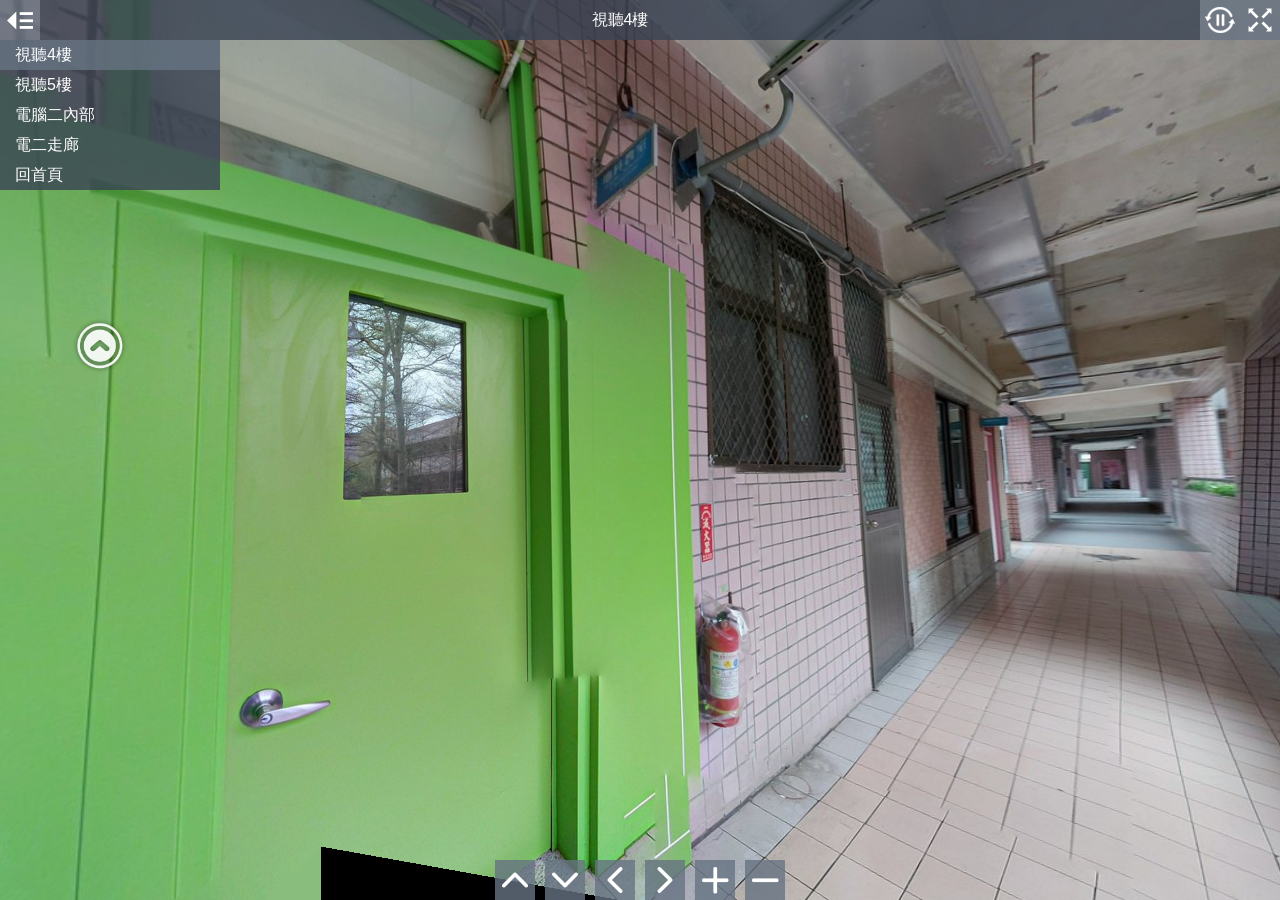
==== audio/index.html @ 64624e37 "audio" ====
<!DOCTYPE html>
<html>
<head>
<title>視聽大樓</title>
<meta charset="utf-8">
<meta name="viewport" content="target-densitydpi=device-dpi, width=device-width, initial-scale=1.0, maximum-scale=1.0, minimum-scale=1.0, user-scalable=no, minimal-ui" />
<style> @-ms-viewport { width: device-width; } </style>
<link rel="stylesheet" href="vendor/reset.min.css">
<link rel="stylesheet" href="style.css">
</head>
<body class="multiple-scenes view-control-buttons">

<div id="pano"></div>

<div id="sceneList">
  <ul class="scenes">
    
      <a href="javascript:void(0)" class="scene" data-id="0-4">
        <li class="text">視聽4樓</li>
      </a>
    
      <a href="javascript:void(0)" class="scene" data-id="1-5">
        <li class="text">視聽5樓</li>
      </a>
    
      <a href="javascript:void(0)" class="scene" data-id="2-">
        <li class="text">電腦二內部</li>
      </a>
    
      <a href="javascript:void(0)" class="scene" data-id="3-">
        <li class="text">電二走廊</li>
      </a>
	  <a href=../ssshhome/ class="scene">
        <li class="text">回首頁</li>
      </a>
    
  </ul>
</div>

<div id="titleBar">
  <h1 class="sceneName"></h1>
</div>

<a href="javascript:void(0)" id="autorotateToggle">
  <img class="icon off" src="img/play.png">
  <img class="icon on" src="img/pause.png">
</a>

<a href="javascript:void(0)" id="fullscreenToggle">
  <img class="icon off" src="img/fullscreen.png">
  <img class="icon on" src="img/windowed.png">
</a>

<a href="javascript:void(0)" id="sceneListToggle">
  <img class="icon off" src="img/expand.png">
  <img class="icon on" src="img/collapse.png">
</a>

<a href="javascript:void(0)" id="viewUp" class="viewControlButton viewControlButton-1">
  <img class="icon" src="img/up.png">
</a>
<a href="javascript:void(0)" id="viewDown" class="viewControlButton viewControlButton-2">
  <img class="icon" src="img/down.png">
</a>
<a href="javascript:void(0)" id="viewLeft" class="viewControlButton viewControlButton-3">
  <img class="icon" src="img/left.png">
</a>
<a href="javascript:void(0)" id="viewRight" class="viewControlButton viewControlButton-4">
  <img class="icon" src="img/right.png">
</a>
<a href="javascript:void(0)" id="viewIn" class="viewControlButton viewControlButton-5">
  <img class="icon" src="img/plus.png">
</a>
<a href="javascript:void(0)" id="viewOut" class="viewControlButton viewControlButton-6">
  <img class="icon" src="img/minus.png">
</a>

<script src="vendor/screenfull.min.js" ></script>
<script src="vendor/bowser.min.js" ></script>
<script src="vendor/marzipano.js" ></script>

<script src="data.js"></script>
<script src="index.js"></script>

</body>
</html>
---- audio/style.css ----
* {
  -webkit-box-sizing: border-box;
  -moz-box-sizing: border-box;
  box-sizing: border-box;
  -moz-user-select: none;
  -webkit-user-select: none;
  -ms-user-select: none;
  user-select: none;
  -ms-text-size-adjust: none;
  -moz-text-size-adjust: none;
  -webkit-text-size-adjust: none;
  text-size-adjust: none;
  -webkit-user-drag: none;
  -webkit-touch-callout: none;
  -ms-content-zooming: none;
  -webkit-tap-highlight-color: rgba(0,0,0,0);
}

html, body {
  width: 100%;
  height: 100%;
  padding: 0;
  margin: 0;
  overflow: hidden;
  font-family: "Helvetica Neue", Helvetica, Arial, sans-serif;
  font-size: 16px;
  background-color: #000;
  color: #fff;
}

a, a:hover, a:active, a:visited {
  text-decoration: none;
  color: inherit;
}

#pano {
  position: absolute;
  top: 0;
  left: 0;
  width: 100%;
  height: 100%;
  overflow: hidden;
}

#titleBar {
  position: absolute;
  top: 0;
  left: 0;
  right: 40px;
  height: 40px;
  text-align: center;
}

.mobile #titleBar {
  height: 50px;
  right: 50px;
}

/* If there is a fullscreen button the title bar must make space for it */
body.fullscreen-enabled #titleBar {
  right: 80px;
}

body.fullscreen-enabled.mobile #titleBar {
  right: 100px;
}

/* If there are multiple scenes the title bar must make space for the scene list toggle */
body.multiple-scenes #titleBar {
  left: 40px;
}

body.multiple-scenes.mobile #titleBar {
  left: 50px;
}

#titleBar .sceneName {
  width: 100%;
  height: 100%;
  line-height: 30px;
  padding: 5px;
  background-color: rgb(58,68,84);
  background-color: rgba(58,68,84,0.8);
  overflow: hidden;
  text-overflow: ellipsis;
  white-space: nowrap;

  -moz-user-select: text;
  -webkit-user-select: text;
  -ms-user-select: text;
  user-select: text;
}

.mobile #titleBar .sceneName {
  line-height: 40px;
}

#fullscreenToggle {
  display: none;
  position: absolute;
  top: 0;
  right: 0;
  width: 40px;
  height: 40px;
  padding: 5px;
  background-color: rgb(103,115,131);
  background-color: rgba(103,115,131,0.8);
}

.mobile #fullscreenToggle {
  width: 50px;
  height: 50px;
}

body.fullscreen-enabled #fullscreenToggle {
  display: block;
}

#fullscreenToggle .icon {
  position: absolute;
  top: 5px;
  right: 5px;
  width: 30px;
  height: 30px;
}

.mobile #fullscreenToggle .icon {
  top: 10px;
  right: 10px;
}

#fullscreenToggle .icon.on {
  display: none;
}

#fullscreenToggle .icon.off {
  display: block;
}

#fullscreenToggle.enabled .icon.on {
  display: block;
}

#fullscreenToggle.enabled .icon.off {
  display: none;
}

#autorotateToggle {
  display: block;
  position: absolute;
  top: 0;
  right: 0;
  width: 40px;
  height: 40px;
  padding: 5px;
  background-color: rgb(103,115,131);
  background-color: rgba(103,115,131,0.8);
}

.mobile #autorotateToggle {
  width: 50px;
  height: 50px;
}

/* If there is a fullscreen button, autorotate must placed a bit to the left */
body.fullscreen-enabled #autorotateToggle {
  right: 40px;
}

body.fullscreen-enabled.mobile #autorotateToggle {
  right: 50px;
}

#autorotateToggle .icon {
  position: absolute;
  top: 5px;
  right: 5px;
  width: 30px;
  height: 30px;
}

.mobile #autorotateToggle .icon {
  top: 10px;
  right: 10px;
}

#autorotateToggle .icon.on {
  display: none;
}

#autorotateToggle .icon.off {
  display: block;
}

#autorotateToggle.enabled .icon.on {
  display: block;
}

#autorotateToggle.enabled .icon.off {
  display: none;
}

#sceneListToggle {
  position: absolute;
  top: 0;
  left: 0;
  width: 40px;
  height: 40px;
  padding: 5px;
  background-color: rgb(103,115,131);
  background-color: rgba(103,115,131,0.8);
}

.mobile #sceneListToggle {
  width: 50px;
  height: 50px;
}

#sceneListToggle .text {
  position: absolute;
  top: 5px;
  left: 15px;
  width: 100%;
  line-height: 30px;
}

#sceneListToggle .icon {
  position: absolute;
  top: 5px;
  right: 5px;
  width: 30px;
  height: 30px;
}

.mobile #sceneListToggle .icon {
  top: 10px;
  right: 10px;
}

#sceneListToggle .icon.on {
  display: none;
}

#sceneListToggle .icon.off {
  display: block;
}

#sceneListToggle.enabled .icon.on {
  display: block;
}

#sceneListToggle.enabled .icon.off {
  display: none;
}

#sceneList {
  position: absolute;
  top: 0;
  left: -220px;
  padding-top: 40px;
  width: 220px;
  max-height: 100%;
  overflow-x: hidden;
  overflow-y: auto;
  margin-left: 0;
  -webkit-transition: margin-left 0.5s ease-in-out;
  transition: margin-left 0.5s ease-in-out;
}

.mobile #sceneList {
  padding-top: 50px;
}

#sceneList .scenes {
  width: 100%;
  background-color: rgb(58,68,84);
  background-color: rgba(58,68,84,0.8);
}

.mobile #sceneList {
  width: 100%;
  height: 100%;
  left: -100%;
}

.mobile #sceneList.enabled {
  margin-left: 100%;
}

.mobile #sceneList .scenes {
  height: 100%;
}

#sceneList.enabled {
  margin-left: 220px;
}

#sceneList .scene {
  display: block;
  width: 100%;
  height: 30px;
}

.mobile #sceneList .scene {
  height: 40px;
}

#sceneList .scene .text {
  width: 100%;
  height: 100%;
  padding: 0 15px;
  line-height: 30px;
  overflow: hidden;
  text-overflow: ellipsis;
  white-space: nowrap;
}

.mobile #sceneList .scene .text {
  line-height: 40px;
}

.no-touch #sceneList .scene:hover {
  background-color: rgb(103,115,131);
  background-color: rgba(103,115,131,0.8);
}

#sceneList .scene.current {
  background-color: rgb(103,115,131);
  background-color: rgba(103,115,131,0.8);
}

/* Hide scene list when only a single scene exists */
body.single-scene #sceneList, body.single-scene #sceneListToggle {
  display: none;
}

/* Link hotspot */

.link-hotspot {
  width: 60px;
  height: 60px;
  margin-left: -30px;
  margin-top: -30px;
  opacity: 0.9;
  -webkit-transition: opacity 0.2s;
  transition: opacity 0.2s;
}

.no-touch .link-hotspot:hover {
  opacity: 1;
}

.mobile .link-hotspot {
  width: 70px;
  height: 70px;
}

.link-hotspot-icon {
  width: 100%;
  height: 100%;
  cursor: pointer;
}

.link-hotspot-tooltip {
  position: absolute;
  left: 100%;
  top: 14px; /* ( 60 - (16 + 2*8) ) / 2 */

  margin-left: 3px;

  font-size: 16px;

  max-width: 300px;

  padding: 8px 10px;

  border-radius: 5px;

  background-color: rgb(58,68,84);
  background-color: rgba(58,68,84,0.8);

  color: #fff;

  white-space: nowrap;
  text-overflow: ellipsis;
  overflow: hidden;

  cursor: pointer;

  opacity: 0;

  -ms-transform: translateX(-8px);
  -webkit-transform: translateX(-8px);
  transform: translateX(-8px);

  -webkit-transition: -ms-transform 0.3s,
                      -webkit-transform 0.3s,
                      transform 0.3s,
                      opacity 0.3s;
  transition: -ms-transform 0.3s,
              -webkit-transform 0.3s,
              transform 0.3s,
              opacity 0.3s;
}

.mobile .link-hotspot {
  top: 19px; /* ( 70 - (16 + 2*8) ) / 2 */
}

.no-touch .link-hotspot:hover .link-hotspot-tooltip {
  opacity: 1;
  -ms-transform: translateX(0);
  -webkit-transform: translateX(0);
  transform: translateX(0);
}

/* Prevent tooltip from triggering */
.link-hotspot-tooltip {
  pointer-events: none;
}
.no-touch .link-hotspot:hover .link-hotspot-tooltip {
  pointer-events: all;
}

/* Fallback mode without pointer-events (IE8-10) */
.tooltip-fallback .link-hotspot-tooltip {
  display: none;
}
.no-touch .tooltip-fallback .link-hotspot:hover .link-hotspot-tooltip {
  display: block;
}

/* Info hotspot */

.info-hotspot {
  line-height: 1.2em;
  opacity: 0.9;
  -webkit-transition: opacity 0.2s 0.2s;
  transition: opacity 0.2s 0.2s;
}

.no-touch .info-hotspot:hover {
  opacity: 1;
  -webkit-transition: opacity 0.2s;
  transition: opacity 0.2s;
}

.info-hotspot.visible {
  opacity: 1;
}

.info-hotspot .info-hotspot-header {
  width: 40px;
  height: 40px;
  border-radius: 20px;
  background-color: rgb(103,115,131);
  cursor: pointer;
  -webkit-transition: width 0.3s ease-in-out 0.5s,
                      border-radius 0.3s ease-in-out 0.5s;
  transition: width 0.3s ease-in-out 0.5s,
              border-radius 0.3s ease-in-out 0.5s;
}

.mobile .info-hotspot .info-hotspot-header {
  width: 50px;
  height: 50px;
  border-radius: 25px;
}

.desktop.no-touch .info-hotspot .info-hotspot-header:hover {
  width: 260px;
  border-radius: 5px;
  -webkit-transition: width 0.3s ease-in-out,
                      border-radius 0.3s ease-in-out;
  transition: width 0.3s ease-in-out,
              border-radius 0.3s ease-in-out;
}

.desktop .info-hotspot.visible .info-hotspot-header,
.desktop.no-touch .info-hotspot.visible .info-hotspot-header:hover {
  width: 260px;
  border-radius: 5px;
  border-top-right-radius: 0;
  border-bottom-right-radius: 0;
  border-bottom-left-radius: 0;
  -webkit-transition: width 0.3s ease-in-out,
                      border-radius 0.3s ease-in-out;
  transition: width 0.3s ease-in-out,
              border-radius 0.3s ease-in-out;
}

.info-hotspot .info-hotspot-icon-wrapper {
  width: 40px;
  height: 40px;
}

.mobile .info-hotspot .info-hotspot-icon-wrapper {
  width: 50px;
  height: 50px;
}

.info-hotspot .info-hotspot-icon {
  width: 90%;
  height: 90%;
  margin: 5%;
}

.info-hotspot .info-hotspot-title-wrapper {
  position: absolute;
  left: 40px;
  top: 0;
  width: 0;
  height: 40px;
  padding: 0;
  overflow: hidden;
  -webkit-transition: width 0s 0.4s,
                      padding 0s 0.4s;
  transition: width 0s 0.4s,
              padding 0s 0.4s;
}

.desktop .info-hotspot.visible .info-hotspot-title-wrapper,
.desktop.no-touch .info-hotspot .info-hotspot-header:hover .info-hotspot-title-wrapper {
  width: 220px;
  padding: 0 5px;
  -webkit-transition: width 0s 0.4s,
                      padding 0s 0.4s;
  transition: width 0s 0.4s,
              padding 0s 0.4s;
}

.info-hotspot .info-hotspot-title-wrapper:before {
  content: '';
  display: inline-block;
  vertical-align: middle;
  height: 100%;
}

.info-hotspot .info-hotspot-title {
  display: inline-block;
  vertical-align: middle;

  -moz-user-select: text;
  -webkit-user-select: text;
  -ms-user-select: text;
  user-select: text;
}

.info-hotspot .info-hotspot-close-wrapper {
  position: absolute;
  left: 260px;
  top: 0;
  height: 40px;
  width: 40px;
  border-top-right-radius: 5px;
  background-color: rgb(78,88,104);
  visibility: hidden;
  -ms-transform: perspective(200px) rotateY(90deg);
  -webkit-transform: perspective(200px) rotateY(90deg);
  transform: perspective(200px) rotateY(90deg);
  -ms-transform-origin: 0 50% 0;
  -webkit-transform-origin: 0 50% 0;
  transform-origin: 0 50% 0;
  -webkit-transition: -ms-transform 0.3s 0.3s,
                      -webkit-transform 0.3s 0.3s,
                      transform 0.3s 0.3s,
                      visibility 0s 0.6s;
  transition: -ms-transform 0.3s 0.3s,
              -webkit-transform 0.3s 0.3s,
              transform 0.3s 0.3s,
              visibility 0s 0.6s;
}

.desktop .info-hotspot.visible .info-hotspot-close-wrapper {
  visibility: visible;
  -ms-transform: perspective(200px) rotateY(0deg);
  -webkit-transform: perspective(200px) rotateY(0deg);
  transform: perspective(200px) rotateY(0deg);
  -webkit-transition: -ms-transform 0.3s,
                      -webkit-transform 0.3s,
                      transform 0.3s,
                      visibility 0s 0s;
  transition: -ms-transform 0.3s,
              -webkit-transform 0.3s,
              transform 0.3s,
              visibility 0s 0s;
}

.info-hotspot .info-hotspot-close-icon {
  width: 70%;
  height: 70%;
  margin: 15%;
}

.info-hotspot .info-hotspot-text {
  position: absolute;
  width: 300px;
  height: auto;
  max-height: 200px;
  top: 40px;
  left: 0;
  padding: 10px;
  background-color: rgb(58,68,84);
  border-bottom-right-radius: 5px;
  border-bottom-left-radius: 5px;
  overflow-y: auto;
  visibility: hidden;
  /* rotate(90deg) causes transition flicker on Firefox 58 */
  -ms-transform: perspective(200px) rotateX(-89.999deg);
  -webkit-transform: perspective(200px) rotateX(-89.999deg);
  transform: perspective(200px) rotateX(-89.999deg);
  -ms-transform-origin: 50% 0 0;
  -webkit-transform-origin: 50% 0 0;
  transform-origin: 50% 0 0;
  -webkit-transition: -ms-transform 0.3s,
                      -webkit-transform 0.3s,
                      transform 0.3s,
                      visibility 0s 0.3s;
  transition: -ms-transform 0.3s,
              -webkit-transform 0.3s,
              transform 0.3s,
              visibility 0s 0.3s;

  -moz-user-select: text;
  -webkit-user-select: text;
  -ms-user-select: text;
  user-select: text;
}

.desktop .info-hotspot.visible .info-hotspot-text {
  visibility: visible;
  -ms-transform: perspective(200px) rotateX(0deg);
  -webkit-transform: perspective(200px) rotateX(0deg);
  transform: perspective(200px) rotateX(0deg);
  -webkit-transition: -ms-transform 0.3s 0.3s,
                      -webkit-transform 0.3s 0.3s,
                      transform 0.3s 0.3s,
                      visibility 0s 0s;
  transition: -ms-transform 0.3s 0.3s,
              -webkit-transform 0.3s 0.3s,
              transform 0.3s 0.3s,
              visibility 0s 0s;
}

/* Info hotspot modal */

.desktop .info-hotspot-modal {
  display: none;
}

.info-hotspot-modal {
  top: 0;
  left: 0;
  position: absolute;
  width: 100%;
  height: 100%;
  overflow: hidden;
  z-index: 11000 !important;
  background-color: rgba(0,0,0,.5);
  line-height: 1.2em;
  opacity: 0;
  visibility: hidden;
  -webkit-transition: opacity 0.2s ease-in-out 0.5s,
                      visibility 0s 0.7s;
  transition: opacity 0.2s ease-in-out 0.5s,
              visibility 0s 0.7s;
}

.info-hotspot-modal.visible {
  opacity: 1;
  visibility: visible;
  -webkit-transition: opacity 0.2s ease-in-out,
                      visibility 0s 0s;
  transition: opacity 0.2s ease-in-out,
              visibility 0s 0s;
}

.info-hotspot-modal .info-hotspot-header {
  position: absolute;
  top: 60px;
  left: 10px;
  right: 10px;
  width: auto;
  height: 50px;
  background-color: rgb(103,115,131);
  background-color: rgba(103,115,131,0.8);
  opacity: 0;
  -webkit-transition: opacity 0.3s ease-in-out 0.2s;
  transition: opacity 0.3s ease-in-out 0.2s;
}

.info-hotspot-modal.visible .info-hotspot-header {
  opacity: 1;
  -webkit-transition: opacity 0.3s ease-in-out 0.2s;
  transition: opacity 0.3s ease-in-out 0.2s;
}

.info-hotspot-modal .info-hotspot-icon-wrapper {
  width: 50px;
  height: 50px;
}

.info-hotspot-modal .info-hotspot-icon {
  width: 90%;
  height: 90%;
  margin: 5%;
}

.info-hotspot-modal .info-hotspot-title-wrapper {
  position: absolute;
  top: 0;
  left: 50px;
  right: 50px;
  width: auto;
  height: 50px;
  padding: 0 10px;
}

.info-hotspot-modal .info-hotspot-title-wrapper:before {
  content: '';
  display: inline-block;
  vertical-align: middle;
  height: 100%;
}

.info-hotspot-modal .info-hotspot-title {
  display: inline-block;
  vertical-align: middle;

  -moz-user-select: text;
  -webkit-user-select: text;
  -ms-user-select: text;
  user-select: text;
}

.info-hotspot-modal .info-hotspot-close-wrapper {
  position: absolute;
  top: 0;
  right: 0;
  width: 50px;
  height: 50px;
  background-color: rgb(78,88,104);
  background-color: rgba(78,88,104,0.8);
  cursor: pointer;
}

.info-hotspot-modal .info-hotspot-close-icon {
  width: 70%;
  height: 70%;
  margin: 15%;
}

.info-hotspot-modal .info-hotspot-text {
  position: absolute;
  top: 110px;
  bottom: 10px;
  left: 10px;
  right: 10px;
  padding: 10px;
  background-color: rgb(58,68,84);
  background-color: rgba(58,68,84,0.8);
  overflow-y: auto;
  opacity: 0;
  -webkit-transition: opacity 0.3s ease-in-out;
  transition: opacity 0.3s ease-in-out;

  -moz-user-select: text;
  -webkit-user-select: text;
  -ms-user-select: text;
  user-select: text;
}

.info-hotspot-modal.visible .info-hotspot-text {
  opacity: 1;
  -webkit-transition: opacity 0.3s ease-in-out 0.4s;
  transition: opacity 0.3s ease-in-out 0.4s;
}

/* View control buttons */

.viewControlButton {
  display: none;
  position: absolute;
  bottom: 0;
  left: 50%;
  width: 40px;
  height: 40px;
  padding: 5px;
  background-color: rgb(103,115,131);
  background-color: rgba(103,115,131,0.8);
}

body.view-control-buttons .viewControlButton {
  display: block;
}

/* Hide controls when width is too small */
@media (max-width: 600px) {
  body.view-control-buttons .viewControlButton {
    display: none;
  }
}

.viewControlButton .icon {
  position: absolute;
  top: 5px;
  right: 5px;
  width: 30px;
  height: 30px;
}

/* Center is at margin-left: -20px */
.viewControlButton-1 {
  margin-left: -145px;
}
.viewControlButton-2 {
  margin-left: -95px;
}
.viewControlButton-3 {
  margin-left: -45px;
}
.viewControlButton-4 {
  margin-left: 5px;
}
.viewControlButton-5 {
  margin-left: 55px;
}
.viewControlButton-6 {
  margin-left: 105px;
}
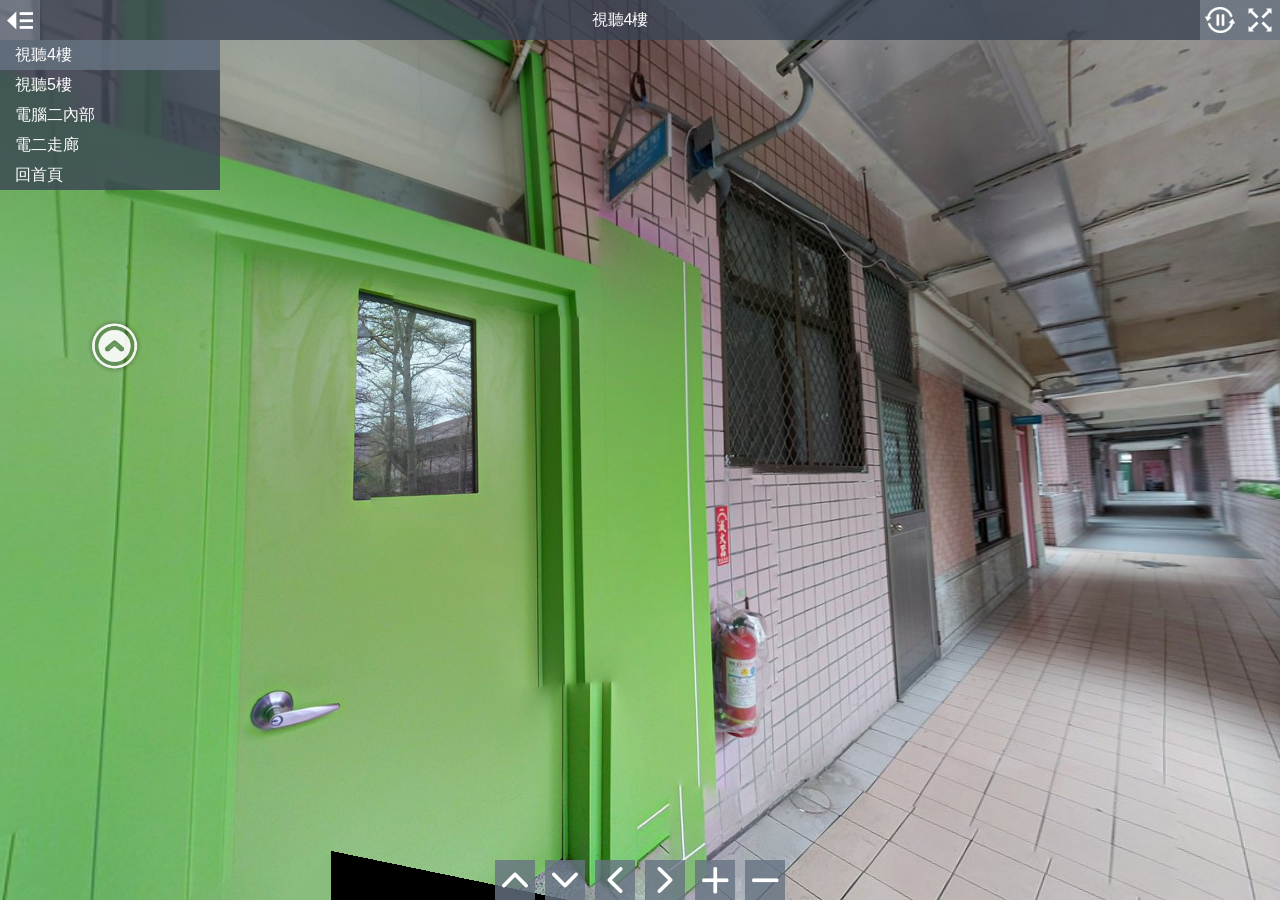
==== commit 19dda66a: "home" ====
--- a/audio/index.html
+++ b/audio/index.html
@@ -30,7 +30,7 @@
       <a href="javascript:void(0)" class="scene" data-id="3-">
         <li class="text">電二走廊</li>
       </a>
-	  <a href=../ssshhome/ class="scene">
+	  <a href="../home" class="scene">
         <li class="text">回首頁</li>
       </a>
     
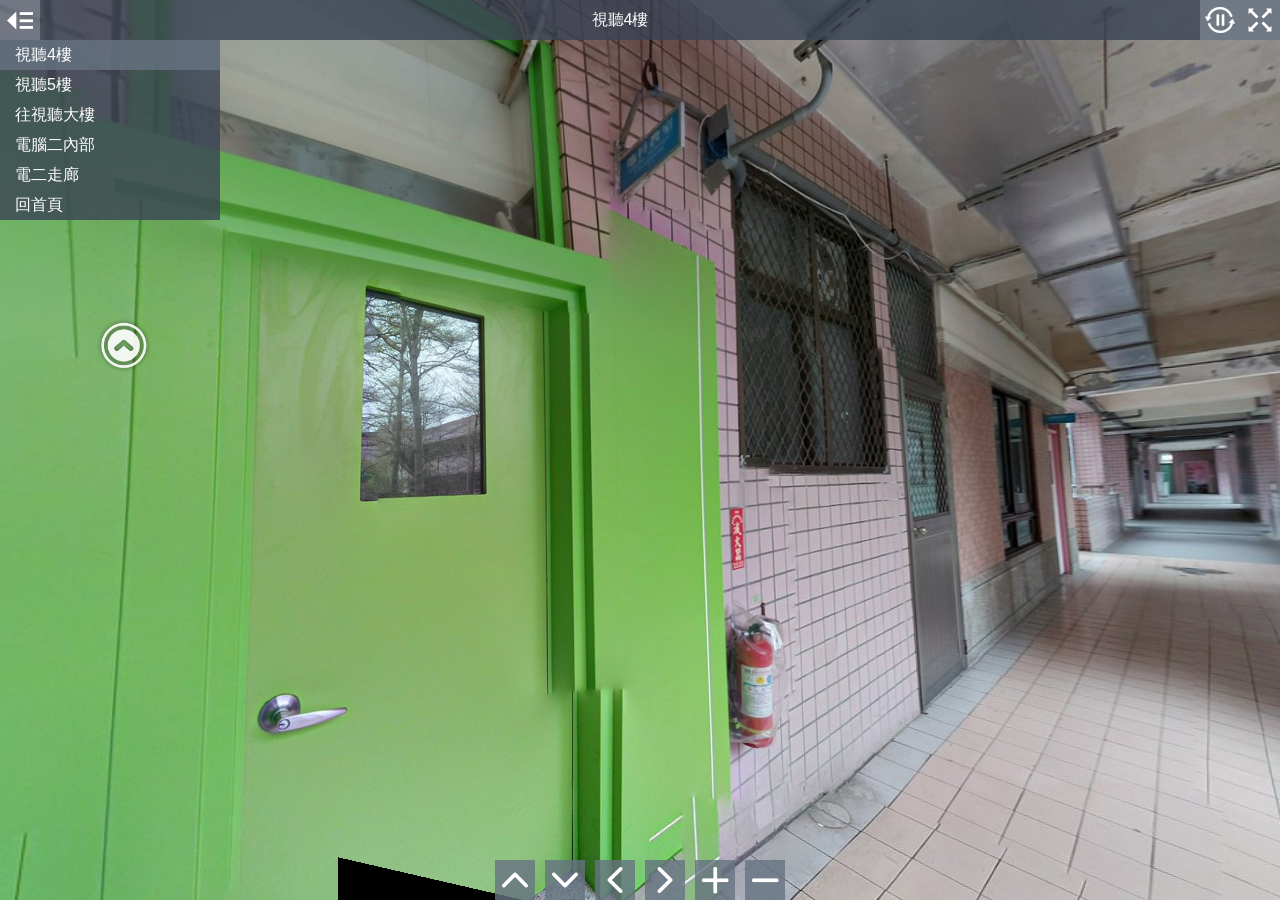
==== commit 96322f5b: "0-" ====
--- a/audio/index.html
+++ b/audio/index.html
@@ -22,7 +22,9 @@
       <a href="javascript:void(0)" class="scene" data-id="1-5">
         <li class="text">視聽5樓</li>
       </a>
-    
+      <a href="javascript:void(0)" class="scene" data-id="0-">
+        <li class="text">往視聽大樓</li>
+      </a>    
       <a href="javascript:void(0)" class="scene" data-id="2-">
         <li class="text">電腦二內部</li>
       </a>
